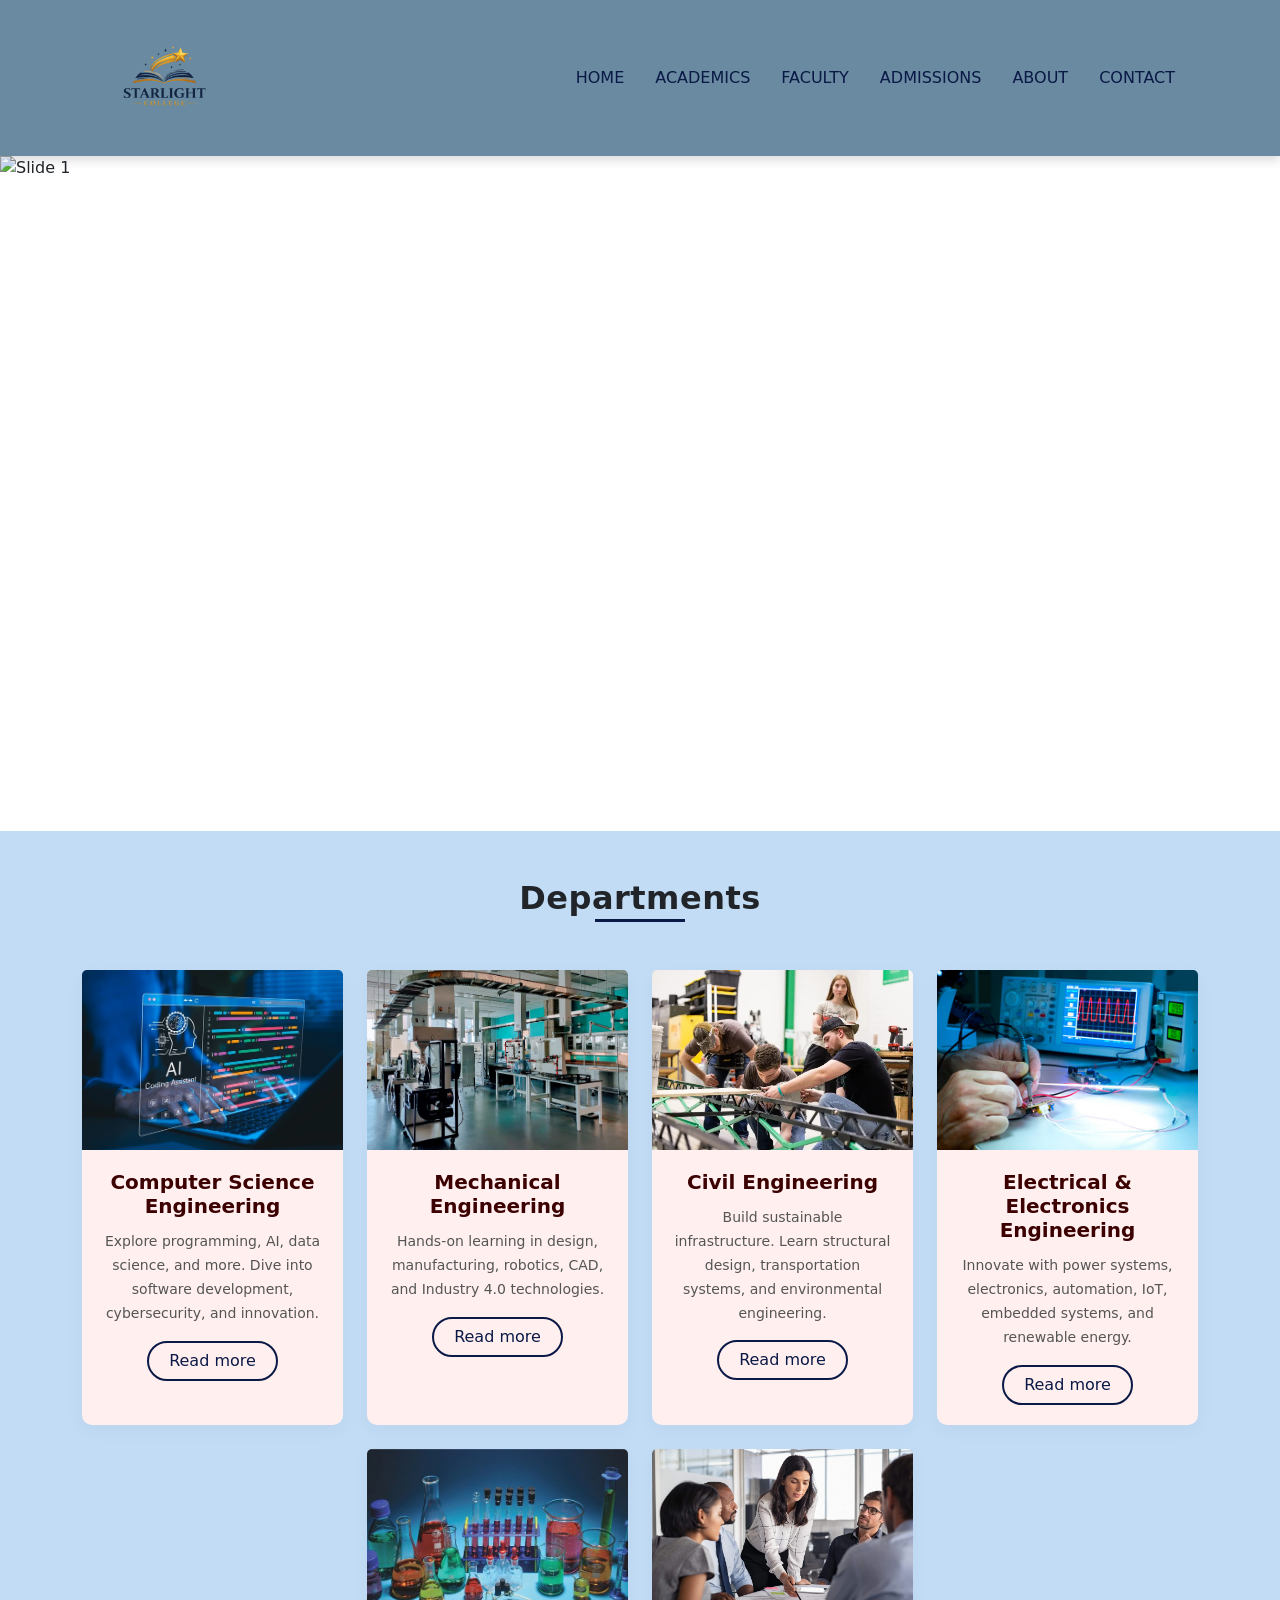
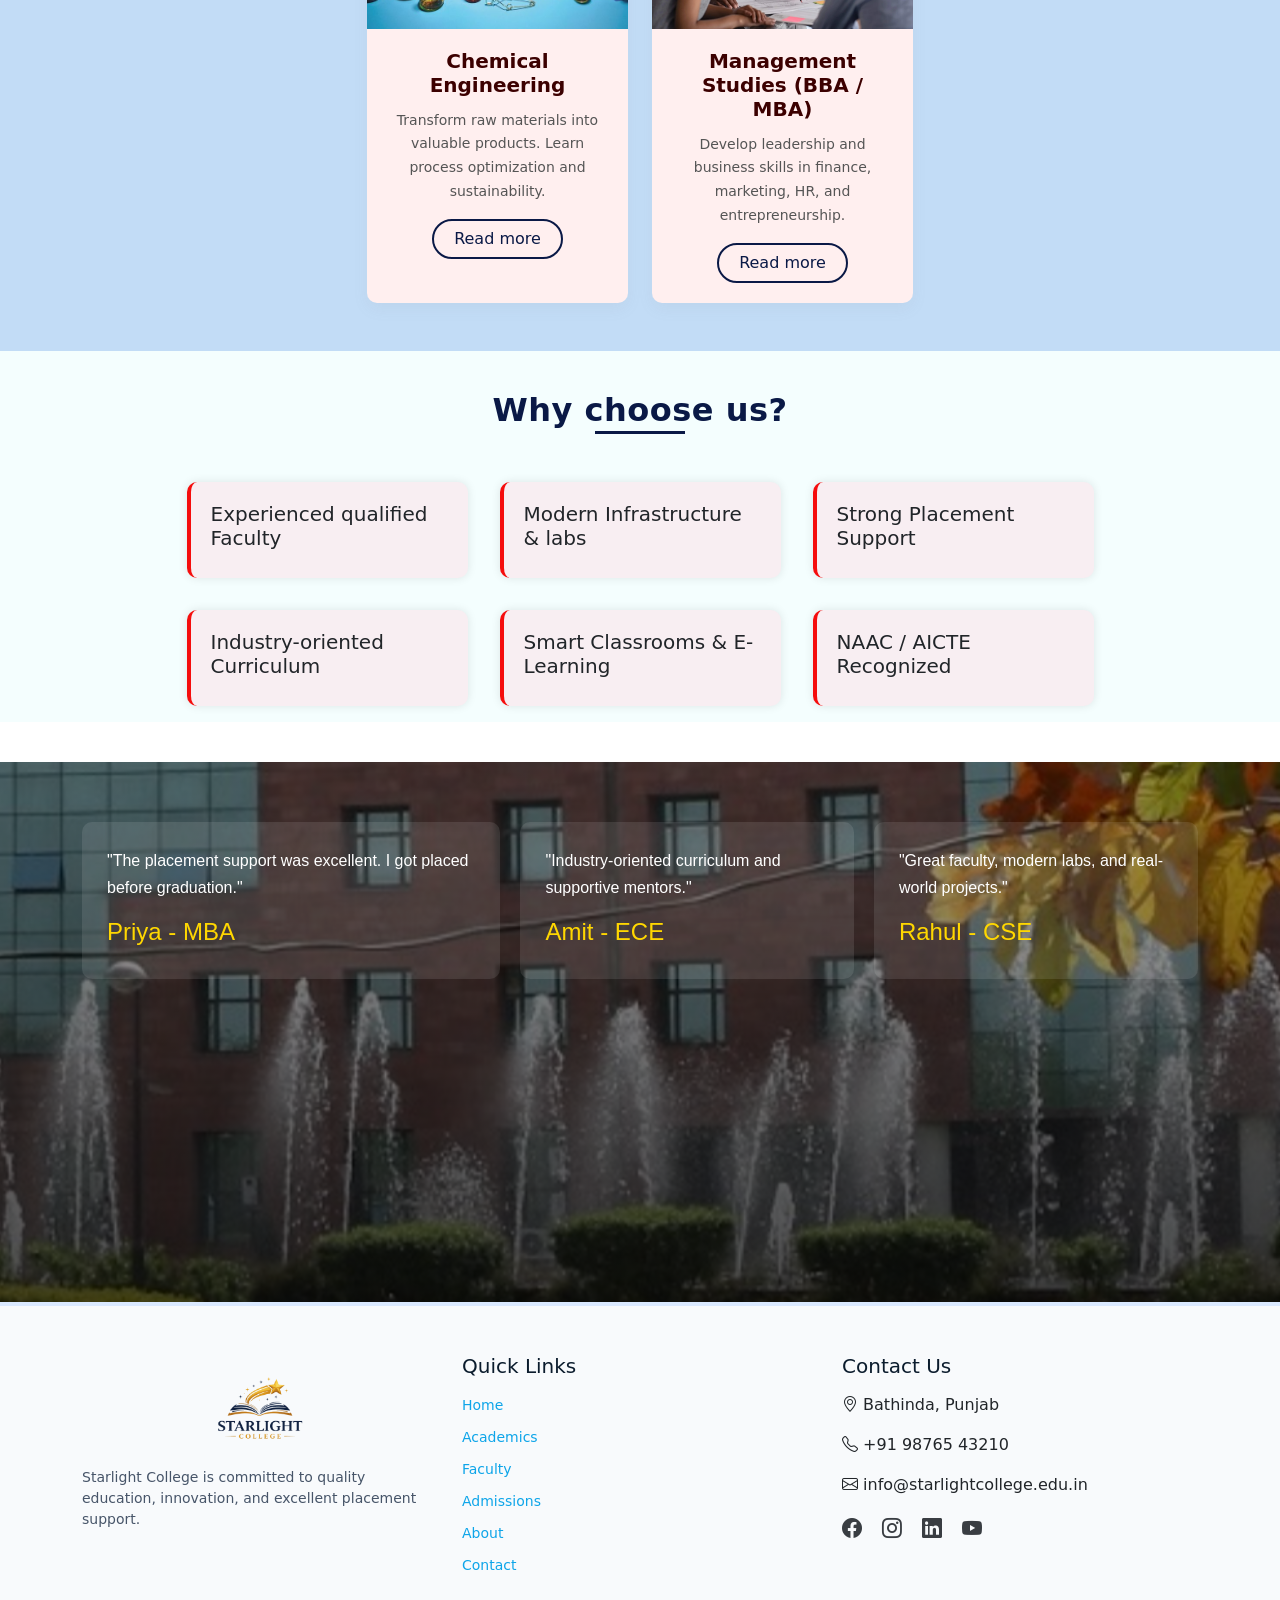
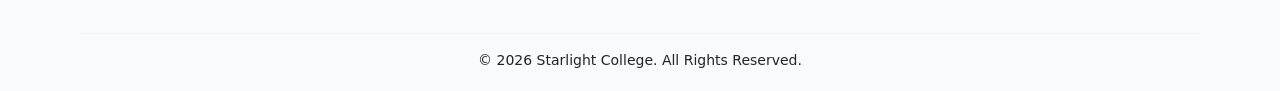
==== index.html @ 8c630211 "Adding files." ====
<!DOCTYPE html>
<html lang="en">

<head>
    <meta charset="UTF-8">
    <meta name="viewport" content="width=device-width, initial-scale=1.0">
    <!--Bootstrap CSS -->
    <link href="https://cdn.jsdelivr.net/npm/bootstrap@5.1.3/dist/css/bootstrap.min.css" rel="stylesheet"
        integrity="sha384-1BmE4kWBq78iYhFldvKuhfTAU6auU8tT94WrHftjDbrCEXSU1oBoqyl2QvZ6jIW3" crossorigin="anonymous">
    <link href="https://cdn.jsdelivr.net/npm/bootstrap-icons/font/bootstrap-icons.css" rel="stylesheet">
    <link rel="stylesheet" href="css/style.css">
    <title>STARTLIGHT COLLEGE</title>
</head>

<body>

    <!--Header section-->
    <div class="header">
        <div class="container">
            <div class="row">
                <div class="col">
                    <nav class="navbar navbar-expand-md navbar-light custom-navbar">
                        <a href="index.html" class="navbar-brand">
                            <img src="images/college_logo.png" alt="College Logo">
                        </a>
                        <button class="navbar-toggler" data-bs-toggle="collapse" data-bs-target="#mynav">
                            <span class="navbar-toggler-icon"></span>
                        </button>
                        <div class="collapse navbar-collapse" id="mynav">
                            <ul class="navbar-nav">
                                <li class="nav-item"><a href="index.html" class="nav-link">HOME</a></li>
                                <li class="nav-item"><a href="academics.html" class="nav-link">ACADEMICS</a></li>
                                <li class="nav-item"><a href="faculty.html" class="nav-link">FACULTY</a></li>
                                <li class="nav-item"><a href="admissions.html" class="nav-link">ADMISSIONS</a></li>
                                <li class="nav-item"><a href="about.html" class="nav-link">ABOUT</a></li>
                                <li class="nav-item"><a href="contact.html" class="nav-link">CONTACT</a></li>
                            </ul>
                        </div>
                    </nav>
                </div>
            </div>
        </div>
    </div>


    <!-- Hero Section Carousel -->
    <div class="hero-section">
        <div class="container-fluid p-0">
            <div class="row">
                <div class="col">
                    <div id="heroCarousel" class="carousel slide" data-bs-ride="carousel" data-bs-interval="3000">
                        <div class="carousel-indicators">
                            <button type="button" data-bs-target="#heroCarousel" data-bs-slide-to="0"
                                class="active"></button>
                            <button type="button" data-bs-target="#heroCarousel" data-bs-slide-to="1"></button>
                            <button type="button" data-bs-target="#heroCarousel" data-bs-slide-to="2"></button>
                            <button type="button" data-bs-target="heroCarousel" data-bs-slide-to="3"></button>
                        </div>
                        <div class="carousel-inner">
                            <div class="carousel-item active">
                                <img src="images/1_slide.png" class="d-block w-100" alt="Slide 1">
                                <div class="carousel-caption d-none d-md-block">
                                    <h2>Welcome to Startlight College</h2>
                                    <p>Experience the vibrant atmosphere of our beautiful campus, where learning meets
                                        innovation and growth.</p>
                                </div>
                            </div>
                            <div class="carousel-item">
                                <img src="images/2_slide.png" class="d-block w-100" alt="Slide 2">
                                <div class="carousel-caption d-none d-md-block">
                                    <h2>Excellence in Education</h2>
                                    <p>Engage in hands-on learning experiences in our state-of-the-art classrooms and
                                        labs, guided by expert faculty.</p>
                                </div>
                            </div>
                            <div class="carousel-item">
                                <img src="images/3_slide.png" class="d-block w-100" alt="Slide 3">
                                <div class="carousel-caption d-none d-md-block">
                                    <h2>Beyond Academics</h2>
                                    <p>Discover your passions and talents through our diverse range of sports, clubs,
                                        and cultural events.</p>
                                </div>
                            </div>
                            <div class="carousel-item">
                                <img src="images/4_slide.png" class="d-block w-100" alt="Slide 3">
                                <div class="carousel-caption d-none d-md-block">
                                    <h2>Celebrating Excellence</h2>
                                    <p>Join us as we honor academic achievements and celebrate the spirit of innovation
                                        and community at our annual Invocation Day.
                                    </p>
                                </div>
                            </div>
                        </div>
                        <button class="carousel-control-prev" type="button" data-bs-target="#heroCarousel"
                            data-bs-slide="prev">
                            <span class="carousel-control-prev-icon"></span>
                        </button>
                        <button class="carousel-control-next" type="button" data-bs-target="#heroCarousel"
                            data-bs-slide="next">
                            <span class="carousel-control-next-icon"></span>
                        </button>
                    </div>
                </div>
            </div>
        </div>
    </div>

    <!-- Departments Section -->
    <section class="departments py-5">
        <div class="container">
            <h2 id="heading_dep" class="text-center mb-5">
                Departments
                <span class="line-icon"></span>
            </h2>
            <div class="row g-4">
                <div class="col-lg-3 col-md-6 col-sm-12">
                    <div class="card dept-card h-100">
                        <img src="images/cse.png" class="card-img-top" alt="Computer Science Engineering">
                        <div class="card-body">
                            <h5 class="card-title">Computer Science Engineering</h5>
                            <p class="card-text">
                                Explore programming, AI, data science, and more. Dive into software
                                development, cybersecurity, and innovation.
                            </p>
                            <a href="academics.html#cse-card" class="btn btn-outline-primary">Read more</a>
                        </div>
                    </div>
                </div>
                <div class="col-lg-3 col-md-6 col-sm-12">
                    <div class="card dept-card h-100">
                        <img src="images/me.png" class="card-img-top" alt="Mechanical Engineering">
                        <div class="card-body">
                            <h5 class="card-title">Mechanical Engineering</h5>
                            <p class="card-text">
                                Hands-on learning in design, manufacturing, robotics, CAD,
                                and Industry 4.0 technologies.
                            </p>
                            <a href="academics.html" class="btn btn-outline-primary">Read more</a>
                        </div>
                    </div>
                </div>
                <div class="col-lg-3 col-md-6 col-sm-12">
                    <div class="card dept-card h-100">
                        <img src="images/ce.png" class="card-img-top" alt="Civil Engineering">
                        <div class="card-body">
                            <h5 class="card-title">Civil Engineering</h5>
                            <p class="card-text">
                                Build sustainable infrastructure. Learn structural design,
                                transportation systems, and environmental engineering.
                            </p>
                            <a href="academics.html#civil-card" class="btn btn-outline-primary">Read more</a>
                        </div>
                    </div>
                </div>
                <div class="col-lg-3 col-md-6 col-sm-12">
                    <div class="card dept-card h-100">
                        <img src="images/eee.png" class="card-img-top" alt="EEE">
                        <div class="card-body">
                            <h5 class="card-title">Electrical & Electronics Engineering</h5>
                            <p class="card-text">
                                Innovate with power systems, electronics, automation,
                                IoT, embedded systems, and renewable energy.
                            </p>
                            <a href="academics.html#eee-card" class="btn btn-outline-primary">Read more</a>
                        </div>
                    </div>
                </div>
                <div class="col-lg-3 col-md-6 col-sm-12 offset-lg-3">
                    <div class="card dept-card h-100">
                        <img src="images/ce2.png" class="card-img-top" alt="Chemical Engineering">
                        <div class="card-body">
                            <h5 class="card-title">Chemical Engineering</h5>
                            <p class="card-text">
                                Transform raw materials into valuable products.
                                Learn process optimization and sustainability.
                            </p>
                            <a href="academics.html#ce-card" class="btn btn-outline-primary">Read more</a>
                        </div>
                    </div>
                </div>
                <div class="col-lg-3 col-md-6 col-sm-12">                                                                                                                                                                                                                                                                                                                                                                 
                    <div class="card dept-card h-100">
                        <img src="images/bba.png" class="card-img-top" alt="Management Studies">
                        <div class="card-body">
                            <h5 class="card-title">Management Studies (BBA / MBA)</h5>
                            <p class="card-text">
                                Develop leadership and business skills in finance,
                                marketing, HR, and entrepreneurship.
                            </p>
                            <a href="academics.html#ms-card" class="btn btn-outline-primary">Read more</a>
                        </div>
                    </div>
                </div>

            </div>
        </div>
    </section>

    <!--why choose us-->
    <section class="why-choose-us">
        <div id="choose" class="container">
            <h2 id="choose-heading">Why choose us?<span class="line-icon"></span></h2>
            <div class="row g-2 justify-content-center">
                <div class="info-card m-3 col-sm-3">
                    <h5>Experienced qualified Faculty</h5>
                </div>
                <div class="info-card m-3 col-sm-3">
                    <h5>Modern Infrastructure & labs</h5>
                </div>
                <div class="info-card m-3 col-sm-3">
                    <h5>Strong Placement Support</h5>
                </div>
                <div class="info-card m-3 col-sm-3">
                    <h5>Industry-oriented Curriculum</h5>
                </div>
                <div class="info-card m-3 col-sm-3">
                    <h5>Smart Classrooms & E-Learning</h5>
                </div>
                <div class="info-card m-3 col-sm-3">
                    <h5>NAAC / AICTE Recognized</h5>
                </div>
            </div>
        </div>
    </section>

    <!-- Testimonials Section -->
<section id="testimonials">
    <div class="container">
        <div class="testimonial">
            <p>
                "The placement support was excellent. I got placed before graduation."
            </p>
            <h4>Priya - MBA</h4>
        </div>
        <div class="testimonial">
            <p>
                "Industry-oriented curriculum and supportive mentors."
            </p>
            <h4>Amit - ECE</h4>
        </div>
        <div class="testimonial">
            <p>
                "Great faculty, modern labs, and real-world projects."
            </p>
            <h4>Rahul -  CSE</h4>
        </div>
    </div>
</section>

<!--footer section-->
<footer class="footer-dark pt-5">
  <div class="container">
    <div class="row">
      <div class="col-md-4 mb-4">
        <img class="footer-logo" src="images/college_logo.png" alt="college_logo">
        <p class="footer-text">
          Starlight College is committed to quality education, innovation,
          and excellent placement support.
        </p>
      </div>
      <div class="col-md-4 mb-4">
        <h5 class="footer-title">Quick Links</h5>
        <ul class="list-unstyled footer-links">
          <li><a href="index.html">Home</a></li>
          <li><a href="academics.html">Academics</a></li>
          <li><a href="faculty.html">Faculty</a></li>
          <li><a href="admissions.html">Admissions</a></li>
          <li><a href="about.html">About</a></li>
          <li><a href="contact.html">Contact</a></li>
        </ul>
      </div>
      <div class="col-md-4 mb-4">
        <h5 class="footer-title">Contact Us</h5>
        <p><i class="bi bi-geo-alt"></i> Bathinda, Punjab</p>
        <p><i class="bi bi-telephone"></i> +91 98765 43210</p>
        <p><i class="bi bi-envelope"></i> info@starlightcollege.edu.in</p>
        <div class="social-icons mt-3">
          <a href="#"><i class="bi bi-facebook"></i></a>
          <a href="#"><i class="bi bi-instagram"></i></a>
          <a href="#"><i class="bi bi-linkedin"></i></a>
          <a href="#"><i class="bi bi-youtube"></i></a>
        </div>
      </div>
    </div>
    <hr class="footer-line">
    <div class="text-center footer-bottom">
      © 2026 Starlight College. All Rights Reserved.
    </div>
  </div>
</footer>

    <!--Bootstrap Javascript-->
    <script src="https://cdn.jsdelivr.net/npm/bootstrap@5.1.3/dist/js/bootstrap.bundle.min.js"
        integrity="sha384-ka7Sk0Gln4gmtz2MlQnikT1wXgYsOg+OMhuP+IlRH9sENBO0LRn5q+8nbTov4+1p"
        crossorigin="anonymous"></script>
</body>

</html>
---- css/style.css ----
/* header section css */
.header {
  background-color: #c5fffc;
  padding: 10px 0;
  box-shadow: 0 2px 4px rgba(218, 127, 0, 0.1);
}
.header {
  position: sticky;
  top: 0;
  z-index: 1000;
  background-color: #2d5b7bb6;
  box-shadow: 0 4px 10px rgba(0,0,0,0.15);
}
.navbar-brand img {
  height: 110px; 
  width: auto;
}
.navbar-nav {
  margin-left: auto; 
}
.nav-link {
  color: rgba(10, 25, 70, 1) !important;
  font-weight: 500;
  margin-right: 15px;
}
.custom-navbar .nav-link {
  display: inline-block;
  padding: 10px 16px;
}
.custom-navbar .nav-link:hover {
    background-color: rgba(10, 25, 70, 1) !important;
    color: #ffffff !important;
    font-weight: 600 !important;
}
.custom-navbar .navbar-toggler {
  border-color: rgba(10, 25, 70, 1);
}
.custom-navbar .navbar-toggler-icon {
  background-image: url("data:image/svg+xml,%3Csvg xmlns='http://www.w3.org/2000/svg' viewBox='0 0 30 30'%3E%3Cpath stroke='rgba(10,25,70,1)' stroke-width='2' stroke-linecap='round' stroke-miterlimit='10' d='M4 7h22M4 15h22M4 23h22'/%3E%3C/svg%3E");
}

/* hero section css */
#heroCarousel .carousel-item {
  height: 75vh; 
}
#heroCarousel .carousel-item img {
  height: 100%;
  width: 100%;
  object-fit: cover;
}

/* Departments Section */
.departments {
    background-color: #c2dcf6;
}
#heading_dep {
    font-weight: 700;
    position: relative;
}
.line-icon {
    display: block;
    width: 80px;
    height: 3px;
    background-color: #0d6efd;
    margin: 10px auto 0;
}
.dept-card {
    border: none;
    border-radius: 10px;
    transition: all 0.3s ease;
    box-shadow: 0 6px 15px rgba(135, 134, 134, 0.08);
}
.dept-card:hover {
    transform: translateY(-8px);
    box-shadow: 0 12px 25px rgba(0, 0, 0, 0.15);
}
.dept-card img {
    height: 180px;
    object-fit: cover;
}
.dept-card .card-body {
    text-align: center;
    padding: 20px;
}
.dept-card .card-title {
    font-weight: 600;
    margin-bottom: 12px;
}
.dept-card .card-text {
    font-size: 14px;
    color: #555;
    margin-bottom: 15px;
}
.dept-card .btn {
    border-radius: 25px;
    padding: 6px 20px;
    color: rgba(10, 25, 70, 1);
    border: 2px solid rgba(10, 25, 70, 1);
}
.dept-card .btn:hover {
    background-color: rgba(10, 25, 70, 1);
    color: #ffffff;
    border-color: rgba(10, 25, 70, 1);
}

/*why choose us*/
.why-choose-us{
  padding-top: 40px;
  margin-bottom: 40px;
  background-color: rgb(244, 254, 254);
}
.line-icon {
    display: block;
    width: 90px;
    height: 3px;
    background-color: rgba(10, 25, 70, 1);
    margin: 2px auto 0;
}
#choose-heading{
  text-align: center;
  color: rgba(10, 25, 70, 1);
  font-weight: 700;
  margin-bottom: 40px;
}
.why-choose-us .col-sm-4{
  border: 2px solid rgb(162, 65, 65);
}
.why-choose-us .col-sm-4 h5{
  text-align: center;
  color: rgb(75, 74, 74);
  font-family:'Gill Sans', 'Gill Sans MT', Calibri, 'Trebuchet MS', sans-serif
}

/*tesstimonails*/
* {
    margin: 0;
    padding: 0;
    box-sizing: border-box;
}
#testimonials {
    min-height: 60vh;
    background:
        linear-gradient(rgba(0,0,0,0.4), rgba(0,0,0,0.7)),
        url('../images/testimonials.png');
    background-size: cover;
    background-position: center;
    padding: 60px 20px;
}
#testimonials .container {
    display: flex;
    gap: 20px;
}
.testimonial {
    background: rgba(255,255,255,0.1);
    color: white;
    padding: 25px;
    border-radius: 10px;
    font-family: Arial, sans-serif;
}
.testimonial p {
    font-size: 16px;
    color: white;
}
.testimonial h4 {
    margin-top: 15px;
    font-weight: 500;
    color: #ffd700;
}

/*footer section*/
.footer-dark {
  background-color:  #f8fafc;
  border-top: 4px solid #dae9ff;
}
.footer-title {
  color: #0b1c2d;
  margin-bottom: 15px;
}
.footer-dark .footer-logo{
  width: 170px;
  height: auto;
  display: block;
  margin: 0 auto;
}
.footer-text {
  font-size: 14px;
  color: #475569;
}
.footer-links li {
  margin-bottom: 8px;
}
.footer-links a {
  color: #0ea5e9;
  text-decoration: none;
  font-size: 14px;
}
.footer-links a:hover {
  color: #0284c7;
}
.social-icons a {
  color: #393d42;
  font-size: 20px;
  margin-right: 15px;
}
.social-icons a:hover {
  color: #38bdf8;
}
.footer-line {
  border-color: #e2e8f0;
}
.footer-bottom {
  font-size: 14px;
  padding-bottom: 20px;
}


/*==========academics.html==========*/
/* breadcrumb */
.page-banner {
  background-color: #f8fafc; 
  padding: 60px 20px;
  border-bottom: 1px solid #e2e8f0;
}
.page-banner h1 {
  color: #0b1c2d;
  margin-bottom: 10px;
}
.page-banner .breadcrumb {
  background: transparent;
  font-size: 14px;
}
.page-banner .breadcrumb-item a {
  color: #0ea5e9;
  text-decoration: none;
}
.page-banner .breadcrumb-item.active {
  color: #64748b;
}

/* department-detailed cards */
.dep-detail{
  margin-top: 0px;
  background-color: rgb(223, 250, 248);
}
.card{
  background-color: rgb(255, 239, 239);
  border-color: red;;
}
.card-header{
  font-size: 25px;
  font-weight: 700;
  color: rgb(60, 0, 0);
  height: 90px;
  text-align:center;
}
.card-text{
  font-weight: 400;
}
.card-body{
  color: rgb(60, 0, 0);;
}
.list-group-item{
  border-color: red;
  color: rgb(46, 46, 46);
  font-size: small;
  font-weight: 500;
}
.badge{
  background-color: rgb(112, 26, 26);
  border-radius: 20px;
}
.dep-detail .card {
  transition: transform 0.3s, box-shadow 0.3s;
}
.dep-detail .card:hover {
  transform: translateY(-5px);
  box-shadow: 0 4px 12px rgba(0, 0, 0, 0.2);
}

/*academic table*/
.academic-calender {
  background-color: rgb(223, 250, 248);
  padding: 20px 0;
}
.academic-calender h2{
  color: black;
  font-weight: 800; 
}
.academic-calender .table {
  margin-bottom: 8px;
  color:#333;
}
.academic-calender th {
  font-size: 25px;
  background-color: white;
  color: rgb(112, 26, 26);
}
.academic-calender table tbody tr{
  background-color: rgb(251, 237, 237);
}
.academic-calender .table-hover tbody tr:hover {
  background-color: rgb(112, 26, 26);
  color: white;
   transition: transform 0.2s;
  transform: translateY(-2px);
}
.academic-calender .table-hover tbody tr:hover td {
  color: white;
}

/* teaching methododology, Laboratories, academic-highlights */
#methododology, #Laboratories, #Highlights {
  background-color: rgb(223, 250, 248);
}
.info-card {
  background: #f3ebeb;
  padding: 20px;
  border-radius: 8px;
  border-left: 4px solid #f50d0d;
  font-weight: 500;
  box-shadow: 0 4px 10px rgba(0,0,0,0.08);
  transition: 0.3s;
}
.info-card:hover {
  transform: translateY(-5px);
  box-shadow: 0 8px 20px rgba(0,0,0,0.15);
}

/* CTA section */
.cta-section {
  background-image: url('../images/testimonials.png');
  background-size: cover;
  background-position: center;
  height: 400px; 
  border-top: 2px solid #e2e8f0;
}
.cta-section h2 {
  color: rgb(255, 255, 255);
}
.cta-section p {
  color: #d9dfe8;
  font-size: 16px;
  font-weight: 400;
}


/* =========faculty.html========= */
 /* faculty overview */
.faculty-overview {
  background-color:  rgb(223, 250, 248);
}
.overview-card {
  background: #f2f6f6;
  padding: 25px;
  border-radius: 10px;
  height: 100%;
  box-shadow: 0 6px 20px rgba(0,0,0,0.08);
}
.overview-card:hover{
  transform: translateY(-5px);
  transition: all 0.2 ease;
}

/* department-overview */
.faculty-departments{
  background-color: rgb(223, 250, 248);
}
.faculty-card {
  text-align: center;
  color: rgba(10, 25, 70, 1);
  background: #f2f6f6;
  padding: 20px;
  border-radius: 10px;
  box-shadow: 0 6px 15px rgba(0,0,0,0.1);
}
.faculty-card img {
  width: 310px;
  height: 390px;
  object-fit: cover;
  border-radius: 2%;
  margin-bottom: 15px;
  border: 3px solid black;
}
.faculty-card h5 {
  margin-bottom: 5px;
  font-weight: 600;
  text-decoration: underline;
}
.faculty-card p {
  margin-bottom: 3px;
  color: rgba(10, 25, 70, 0.837);
}
.faculty-card span {
  font-size: 14px;
  color: rgba(10, 25, 70, 0.867);
}

/* teaching hightlights */
.teaching-highlights {
  background-color: #252222;
}
.highlight-box {
  background: #ffffff;
  padding: 20px;
  text-align: center;
  border-radius: 8px;
  font-weight: 500;
  box-shadow: 0 4px 12px rgba(0,0,0,0.08);
}

/* student-faculty-ratio */
.faculty-stats {
  background-color: #e5f4f9;
}
.stat-card {
  padding: 25px;
  border-radius: 10px;
  background: #020d19;
  box-shadow: 0 6px 15px rgba(0,0,0,0.08);
}
.stat-card h3 {
  color: yellow;
  font-weight: 700;
}
.stat-card p{
  color: yellow;
}

/* admission.css */
.admission-choose{
  background-color: rgb(223, 250, 248);
}
.course-list{
  background-color: rgb(223, 250, 248);
}
.course-list .list-group-item{
  border-bottom: 3px solid gray ;
  font-size: 18px;
}
.info-card {
    background: rgb(248, 238, 242);
    padding: 20px;
    border-radius: 10px;
    box-shadow: 0 0 10px rgba(0,0,0,0.1);
    height: content-fit;
}
.process {
  background-color: #e5f4f9;
  padding: 40px 0;
}
.process-step {
  background: #020d1981;
  color: white;
  text-align: center;
  padding: 30px;
  border-radius: 12px;
  font-weight: bold;
  box-shadow: 0 4px 8px rgba(0, 0, 0, 0.816);
  transition: transform 0.2s;
}
.process-step:hover {
  transform: translateY(-5px);
}
.process-step i {
  font-size: 2rem;
  margin-bottom: 15px;
}
.elegibility{
  background-color: #e5f4f9;
}
.im-dates{
  background-color: #e5f4f9;
}
.im-dates .list-groups{
  background-color: #e5f4f9;
}
.req-documents{
  background-color: #e5f4f9;
}
.document-list {
    max-width: 400px;
    margin: auto;
    list-style: none;
    padding: 0;
}
.document-list li {
    padding: 8px;
    border-bottom: 1px solid #ccc;
}
.structure{
  background-color: #e5f4f9;
}
.faq{
  background-color: #e5f4f9;
}
details {
    margin-bottom: 10px;
}
details summary {
    font-weight: bold;
    cursor: pointer;
}
#enquiry{
  background-color: #e5f4f9;
}

/* about.html */
section {
  scroll-margin-top: 80px;
}
section h2,
section h3 {
  letter-spacing: 0.5px;
  font-weight: 700;
}
section p {
  line-height: 1.7;
  color: #555;
}
.about{
  background-color: #e5f4f996;
}
.about-institution img {
  max-height: 320px;
  object-fit: cover;
  border-radius: 10px;
}
.about-institution p {
  font-size: 1.05rem;
}

/* vission,mission and values */
.vision{
  background-color:  #e5f4f9;
}
.vmv-section .card {
  border: none;
  border-radius: 12px;
  transition: all 0.3s ease;
}
.vmv-section .card:hover {
  transform: translateY(-8px);
  box-shadow: 0 12px 25px rgba(0, 0, 0, 0.12);
}
.vmv-section h5 {
  color: #0d6efd;
  font-weight: 600;
}

/* leadership section */
.leadership{
  background-color:  #e5f4f9;
}
.leadership img {
  padding: 1px;
}
.leadership blockquote {
  font-size: 1.1rem;
  font-style: italic;
  border-left: 4px solid #0d6efd;
  padding-left: 15px;
  color: #333;
}

/* academic-excellence */
.academic-excellence{
  background-color:  #e5f4f9;
}
.academics p {
  max-width: 850px;
  margin: auto;
  font-size: 1.05rem;
}

/* achievements and awards */
.achievments{
  background-color: #e5f4f9;
}
.achievements p {
  font-weight: 600;
  font-size: 1.05rem;
}

/* location-section */
.location {
  background-color: #e5f4f9;
  font-size: 0.95rem;
  color: #333;
}

/*=========contact.html========*/
    .page-header {
      background-color: #e5f4f996;
      color: rgb(6, 45, 68);
      padding: 60px 0;
      text-align: center;
    }
    .section-padding {
      background-color: #e5f4f9;
      padding: 60px 0;
    }
  
    .section-title {
      text-align: center;
      margin-bottom: 40px;
    }
    .section-title h2 {
      font-weight: 500;
      color: rgb(6, 45, 68);
    }
    .contact-card {
      background: #fafdffd7;
      padding: 25px;
      border-radius: 10px;
      box-shadow: 0 4px 12px rgba(0,0,0,0.08);
      height: 100%;
    }
    .contact-card h5 {
      font-weight: 600;
      color: #084298;
    }
    .contact-card p {
      margin-bottom: 6px;
      color: #555;
    }
    .timeline-box {
      background: #f5f9fa;
      padding: 25px;
      border-radius: 10px;
      box-shadow: 0 4px 10px rgba(0,0,0,0.07);
    }
    .timeline-box span {
      font-weight: 600;
    }
    .form-control, .form-select {
      border-radius: 6px;
    }
    .map-box {
      border-radius: 10px;
      overflow: hidden;
      box-shadow: 0 4px 12px rgba(0,0,0,0.08);
    }
    .note-box {
      background: white;
      padding: 20px;
      border-left: 5px solid #091931;
      border-radius: 8px;
    }



@media (max-width: 576px) {
  /* Header / Navbar */
  .navbar-brand img {
    height: 70px;
  }
  .nav-link {
    margin-right: 0;
    padding: 8px 12px;
    text-align: center;
  }
  /* Hero Section */
  #heroCarousel .carousel-item {
    height: 45vh;
  }
  /* Departments */
  .dept-card img {
    height: 150px;
  }
  /* Why Choose Us */
  .why-choose-us .col-sm-4 {
    margin-bottom: 20px;
  }
  /* Testimonials */
  #testimonials .container {
    flex-direction: column;
  }
  .testimonial {
    margin-bottom: 15px;
  }
  /* Footer */
  .footer-dark {
    text-align: center;
  }
  .social-icons {
    justify-content: center;
  }
  /* academic.html */
  .dep-detail .card{
    height: fit-content;
  }
  .card-header{
    height: fit-content;
  }
}

@media (min-width: 576px) and (max-width: 767px) {
  /* Hero */
  #heroCarousel .carousel-item {
    height: 55vh;
  }
  /* Testimonials */
  #testimonials .container {
    flex-direction: column;
  }
  /* Footer */
  .footer-dark {
    text-align: center;
  }
}

@media (min-width: 768px) and (max-width: 991px) {
  /* Header */
  .navbar-brand img {
    height: 90px;
  }
  /* Hero */
  #heroCarousel .carousel-item {
    height: 65vh;
  }
  /* Departments */
  .dept-card img {
    height: 160px;
  }
  /* Testimonials */
  #testimonials .container {
    flex-wrap: wrap;
  }
  .testimonial {
    flex: 1 1 48%;
  }
  /* Footer */
  .footer-dark {
    text-align: left;
  }
  /*academic.html*/
  .dep-detail .card{
    height: 870px;
  }
  .card-header{
    height: 155px;
  }
}

@media (min-width: 992px) and (max-width: 1199px) {
  /* Hero */
  #heroCarousel .carousel-item {
    height: 70vh;
  }
  /* Testimonials */
  .testimonial {
    padding: 20px;
  }
/*academic.html*/
  .dep-detail .card{
    height: fit-content;
  }
  .card-header{
    height: fit-content;
  }
  /*academic.html*/
  .dep-detail .card{
    height: 700px;
  }
  .card-header{
    height: 120px;
  }
}

@media (min-width: 1200px) {
  .container {
    max-width: 1140px;
  }
  #heroCarousel .carousel-item {
    height: 75vh;
  }
}
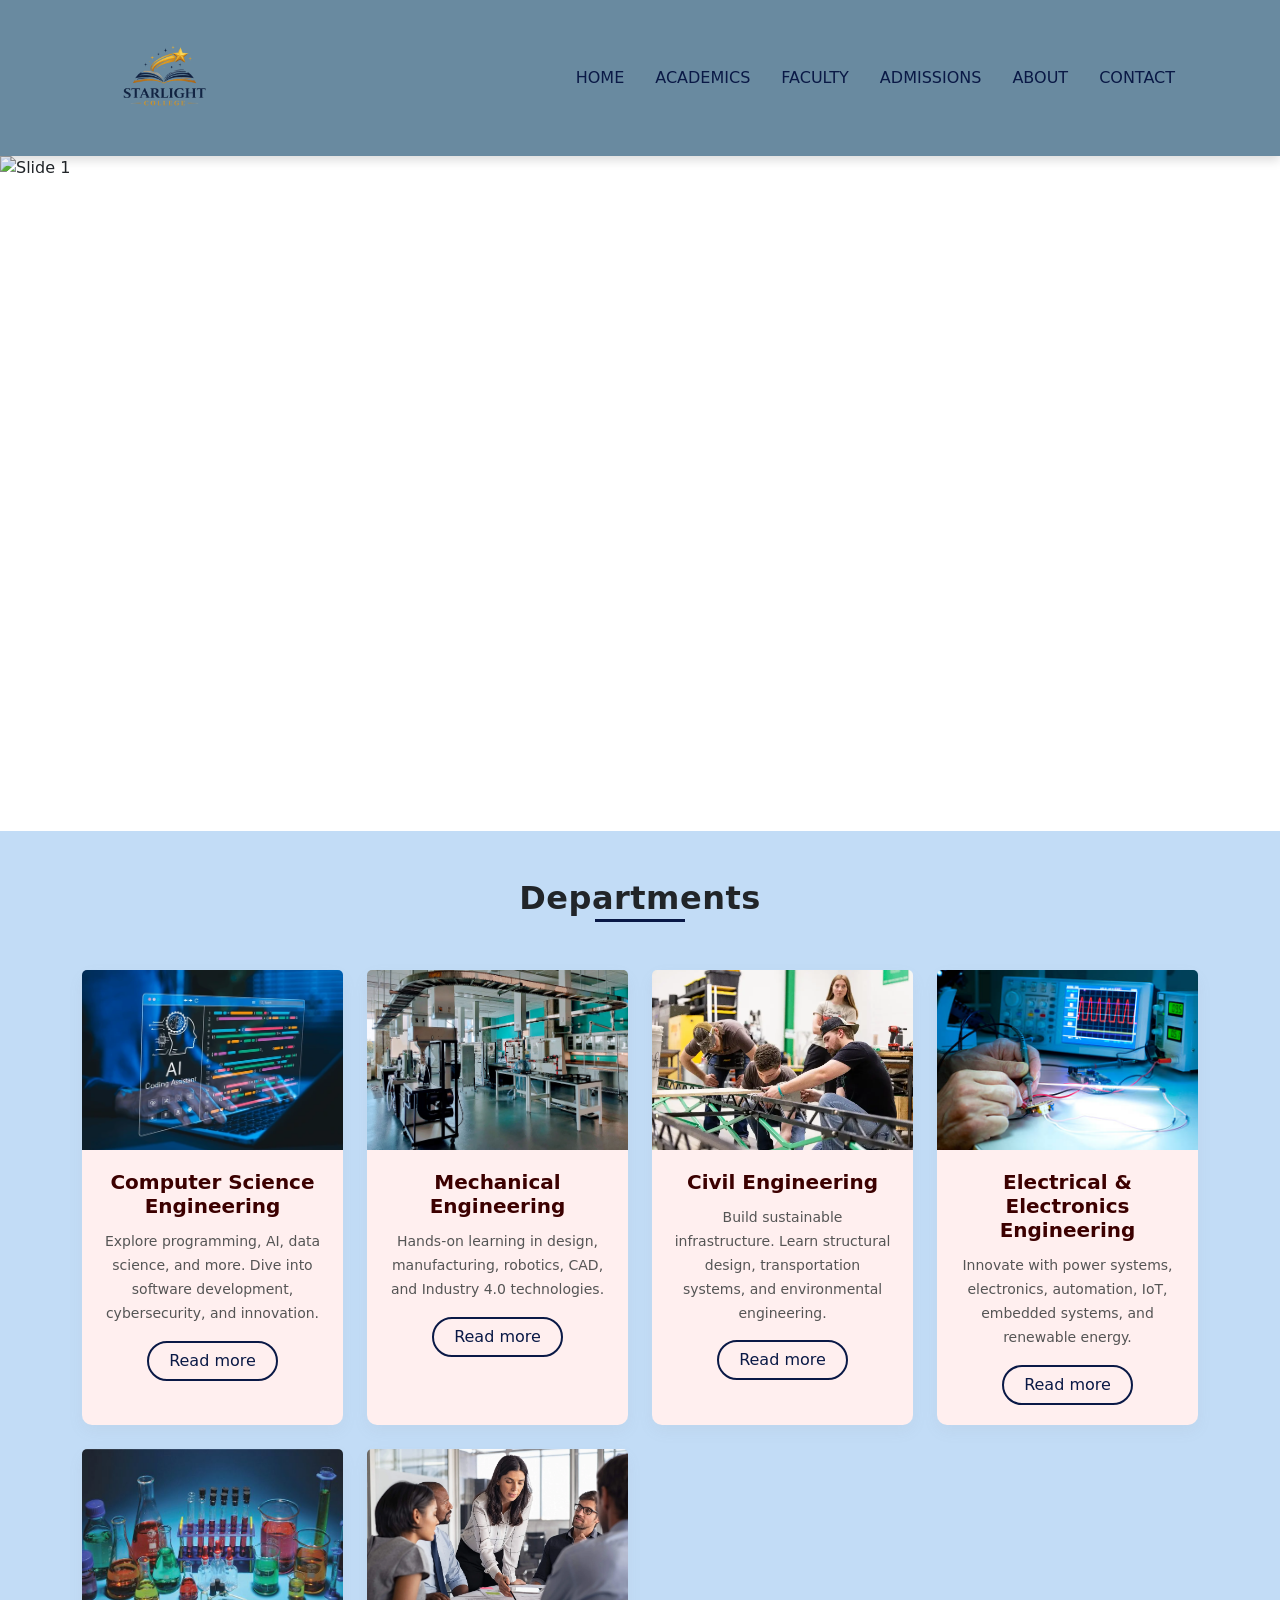
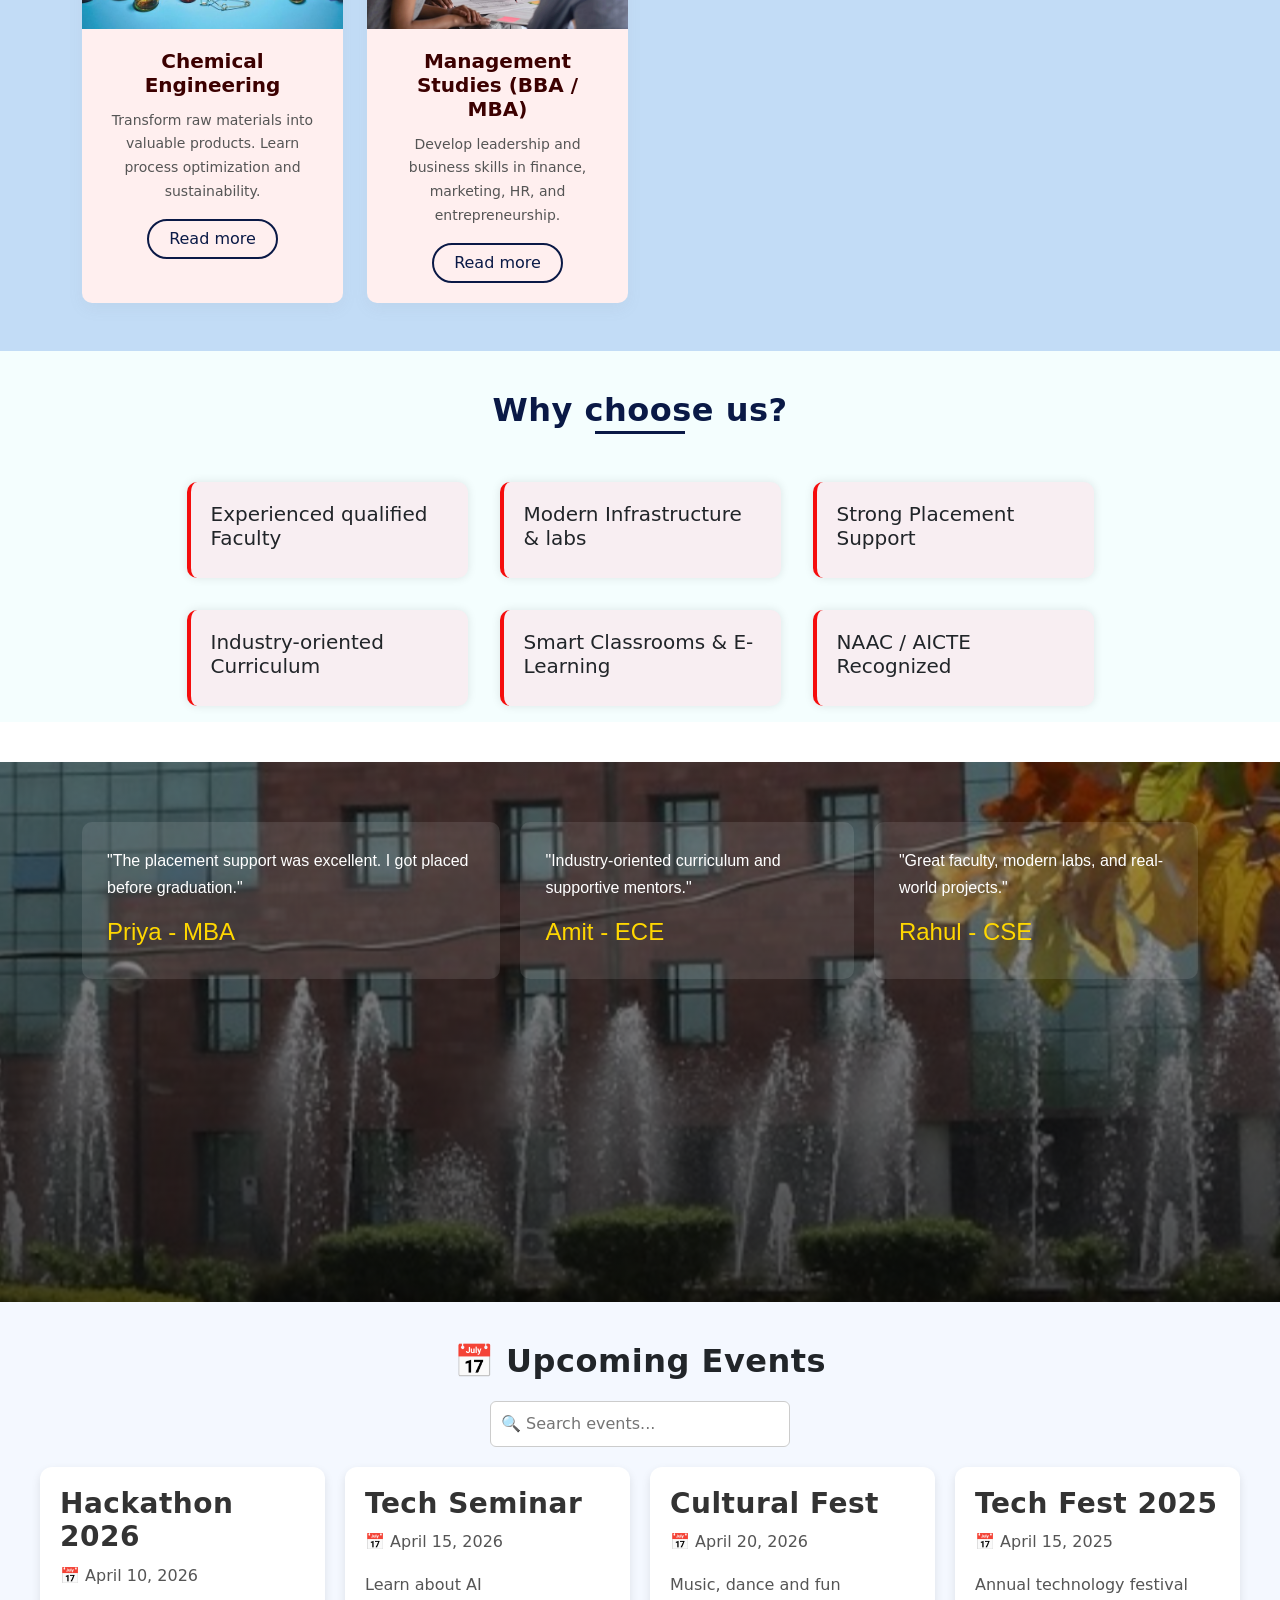
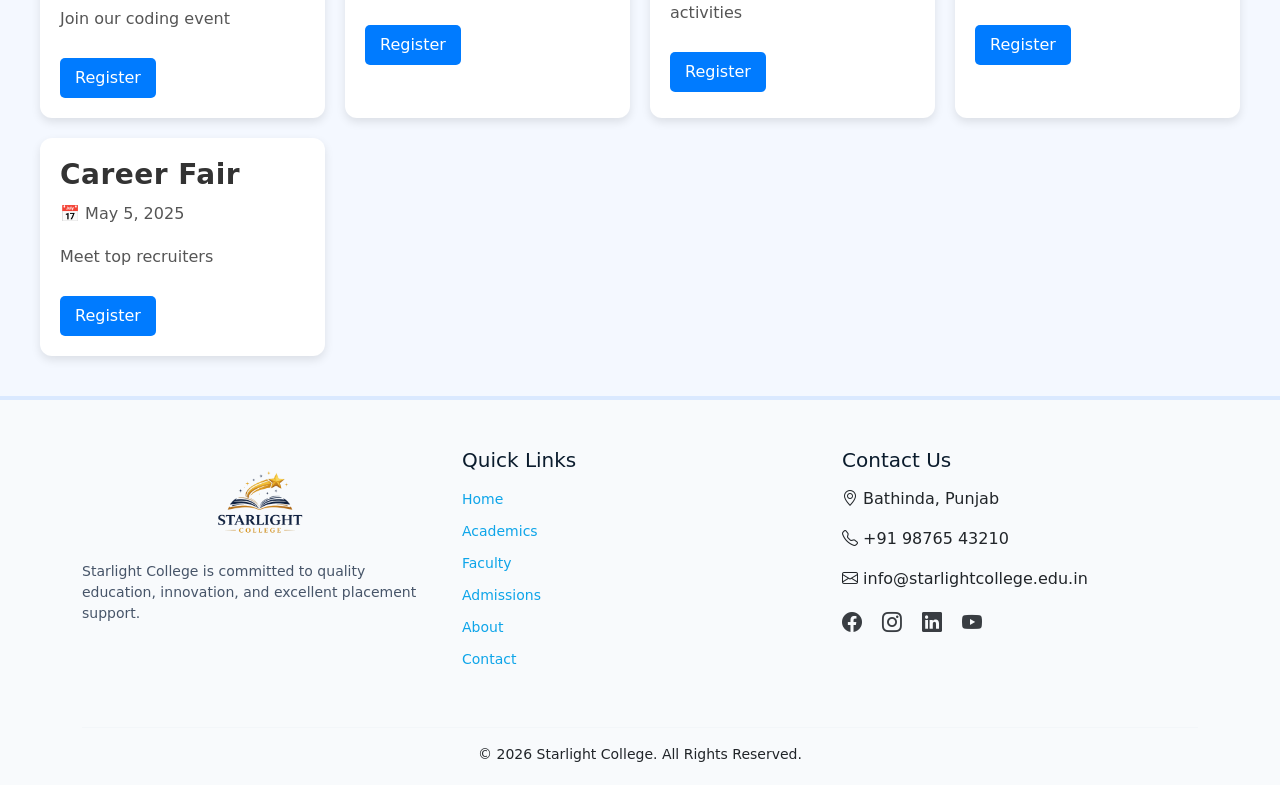
==== commit 8f32150b: "adding functionality" ====
--- a/index.html
+++ b/index.html
@@ -9,7 +9,7 @@
         integrity="sha384-1BmE4kWBq78iYhFldvKuhfTAU6auU8tT94WrHftjDbrCEXSU1oBoqyl2QvZ6jIW3" crossorigin="anonymous">
     <link href="https://cdn.jsdelivr.net/npm/bootstrap-icons/font/bootstrap-icons.css" rel="stylesheet">
     <link rel="stylesheet" href="css/style.css">
-    <title>STARTLIGHT COLLEGE</title>
+    <title>STARLIGHT COLLEGE</title>
 </head>
 
 <body>
@@ -165,7 +165,7 @@
                         </div>
                     </div>
                 </div>
-                <div class="col-lg-3 col-md-6 col-sm-12 offset-lg-3">
+                <div class="col-lg-3 col-md-6 col-sm-12 offset-lg-0 offest-md-3">
                     <div class="card dept-card h-100">
                         <img src="images/ce2.png" class="card-img-top" alt="Chemical Engineering">
                         <div class="card-body">
@@ -246,6 +246,16 @@
         </div>
     </div>
 </section>
+
+<!-- EVENTS SECTION -->
+<section id="events">
+  <h2 class="events-heading">📅 Upcoming Events</h2>
+  <!-- SEARCH -->
+
+  <input type="text" id="search" placeholder="🔍 Search events..." onkeyup="searchEvents()" class="event-search">
+  <div id="eventsContainer" class="events-grid"></div>
+</section>
+<!-- EVENTS SECTION END -->
 
 <!--footer section-->
 <footer class="footer-dark pt-5">
@@ -288,7 +298,8 @@
     </div>
   </div>
 </footer>
-
+    <div id="eventsContainer"></div>
+    <script src="script.js"></script>
     <!--Bootstrap Javascript-->
     <script src="https://cdn.jsdelivr.net/npm/bootstrap@5.1.3/dist/js/bootstrap.bundle.min.js"
         integrity="sha384-ka7Sk0Gln4gmtz2MlQnikT1wXgYsOg+OMhuP+IlRH9sENBO0LRn5q+8nbTov4+1p"
--- a/css/style.css
+++ b/css/style.css
@@ -166,6 +166,68 @@
     margin-top: 15px;
     font-weight: 500;
     color: #ffd700;
+}
+
+/*  EVENTS SECTION */
+#events {
+  background: #f4f8ff;
+  padding: 40px;
+}
+
+.events-heading {
+  text-align: center;
+  font-weight: 700;
+}
+
+.event-search {
+  display: block;
+  margin: 20px auto;
+  padding: 10px;
+  width: 300px;
+  border: 1px solid #ccc;
+  border-radius: 6px;
+}
+
+.events-grid {
+  display: grid;
+  grid-template-columns: repeat(auto-fit, minmax(250px, 1fr));
+  gap: 20px;
+  margin-top: 20px;
+}
+
+.eventCard {
+  background: white;
+  padding: 20px;
+  border-radius: 12px;
+  transition: 0.3s;
+  box-shadow: 0 4px 10px rgba(0,0,0,0.1);
+}
+
+.eventCard:hover {
+  transform: translateY(-8px);
+}
+
+.eventCard h3 {
+  color: #333;
+}
+
+.eventCard .date {
+  color: #007bff;
+  font-weight: bold;
+}
+
+.eventBtn {
+  margin-top: 10px;
+  padding: 8px 15px;
+  border: none;
+  background: #007bff;
+  color: white;
+  border-radius: 5px;
+  cursor: pointer;
+}
+
+.eventBtn:hover {
+  background: #0056b3;
 }
 
 /*footer section*/
@@ -776,3 +838,47 @@
     height: 75vh;
   }
 }
+
+
+
+
+
+
+#events {
+  background: #f4f8ff;
+}
+
+.eventCard {
+  background: white;
+  padding: 20px;
+  border-radius: 12px;
+  transition: 0.3s;
+  box-shadow: 0 4px 10px rgba(0,0,0,0.1);
+}
+
+.eventCard:hover {
+  transform: translateY(-8px);
+}
+
+.eventCard h3 {
+  color: #333;
+}
+
+.eventCard .date {
+  color: #007bff;
+  font-weight: bold;
+}
+
+.eventBtn {
+  margin-top: 10px;
+  padding: 8px 15px;
+  border: none;
+  background: #007bff;
+  color: white;
+  border-radius: 5px;
+  cursor: pointer;
+}
+
+.eventBtn:hover {
+  background: #0056b3;
+}
